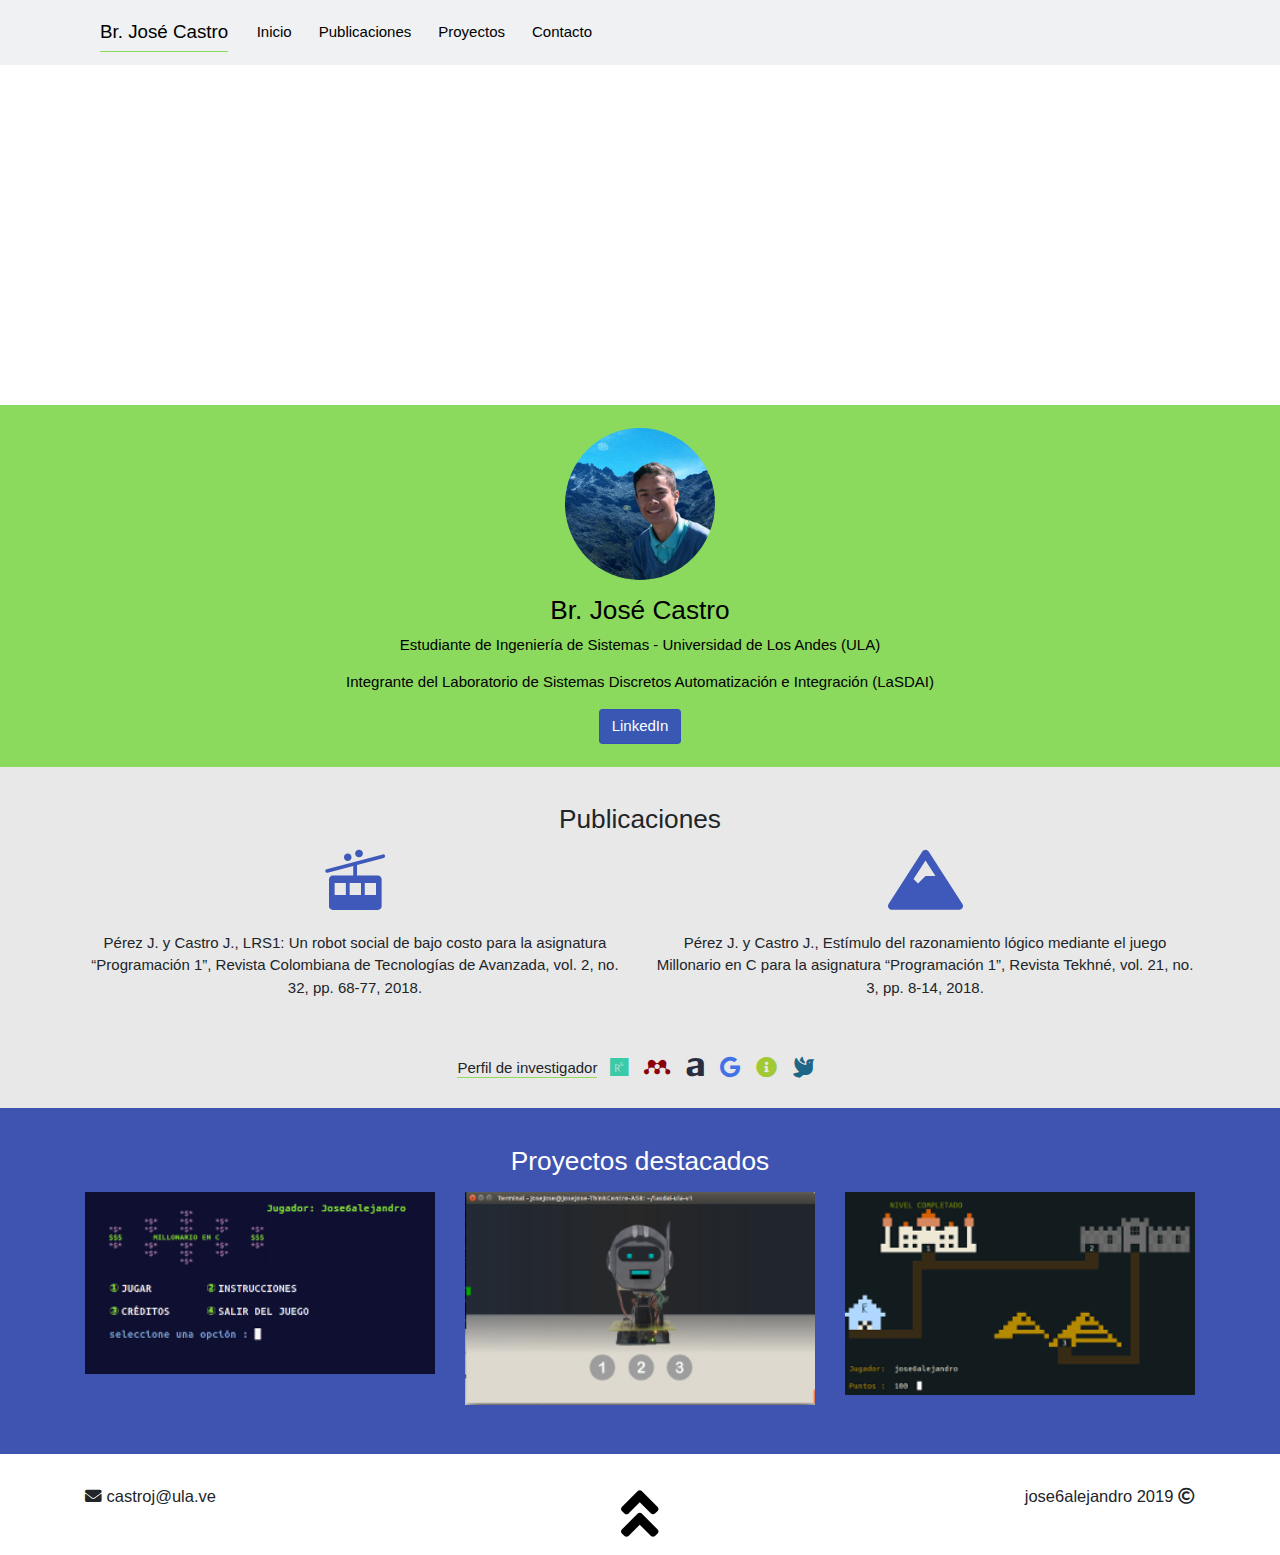
==== index.html @ b3894efd "..." ====
<!DOCTYPE html>
<html lang="es">
  <head>
    <!-- Required meta tags -->
    <meta charset="utf-8">
    <meta name="viewport" content="width=device-width, initial-scale=1, shrink-to-fit=no">
   
    <!-- Bootstrap CSS -->
    <link rel="stylesheet" href="css/bootstrap.css">
    <!-- Cargar fonts-->
    <link rel="stylesheet" href="css/all.css">
    <!-- Cargar CSS personalizados-->
    <link rel="stylesheet" href="css/styless.css"> 
    <title>Jose6alejandro</title>
  </head>

  <body>
   <section class="home">
           <header class="header-home">
              <div class="container">
                <nav class="navbar navbar-expand-lg navbar-light" >
        <button class="navbar-toggler navbar-toggler-right" type="button" data-toggle="collapse" data-target="#navbarTogglerDemo02">
          <span class="navbar-toggler-icon"></span>
        </button>
        <a class="navbar-brand float-right" id="name" href="https://www.instagram.com/jose6alejandro" target="_blank" >Br. José Castro</a>

        <div class="collapse navbar-collapse" id="navbarTogglerDemo02">
          <ul class="navbar-nav mr-auto mt-2 mt-md-0">
            <li class="nav-item">
              <a class="nav-link" href="#!">Inicio</a>
            </li>
            <li class="nav-item">
              <a class="nav-link" href="#publications">Publicaciones</a>
            </li>
            <li class="nav-item">
              <a class="nav-link" href="#projects">Proyectos</a>
            </li>            
            <li class="nav-item">
              <a class="nav-link" href="#mail">Contacto</a>
            </li>
          </ul>
        </div>
      </nav>
            </div>
           </header>
   </section>
  
    <section class="description py-4">
      <div class="container text-center">
        <img class="img-description" src="img/perfil.png" alt="José Castro">
        <h2 class="h3">Br. José Castro</h2>
        <p>Estudiante de Ingeniería de Sistemas - Universidad de Los Andes (ULA)</p>
        <p>Integrante del Laboratorio de Sistemas Discretos Automatización e Integración (LaSDAI)</p>
        
        <button type="button" class="btn btn-info"><a href="https://www.linkedin.com/in/jose6alejandro/" target="_blank">LinkedIn </a></button>
      </div>     
    </section>

    <section class="publications py-4 text-center" id="publications">
    
      <div class="container">
        <h3 class="h3">Publicaciones</h3>
        <div class="row">
          <div class="col-sm-6">
            <button type="button" class="btn btn-primary" data-toggle="modal" data-target="#LRS1">
              <i class="fas fa-tram"></i>
            </button>
            
            <p>
              Pérez J. y Castro J., LRS1: Un robot social de bajo costo para la asignatura “Programación 1”, Revista Colombiana de Tecnologías de Avanzada, vol. 2, no. 32, pp. 68-77, 2018.
            </p>
          </div>

          <div class="col-sm-6">
            <button type="button" class="btn btn-primary" data-toggle="modal" data-target="#MillonarioC">
              <i class="fas fa-mountain"></i>
            </button>
            <p>
              Pérez J. y Castro J., Estímulo del razonamiento lógico mediante el juego Millonario en C para la asignatura “Programación 1”, Revista Tekhné, vol. 21, no. 3, pp. 8-14, 2018.
            </p>
          </div>         
        </div>
        <h4 class="h6">Perfil de investigador</h4>
        <div class="btn-group btn-group-sm" role="group" aria-label="Basic example">
          <button type="button" class="btn btn-secondary"><a href="https://www.researchgate.net/profile/Jose_Alejandro_Castro" target="_blank" alt="Researchgate"><i class="fab fa-researchgate"></i></a></button>
          <button type="button" class="btn btn-secondary"><a href="https://www.mendeley.com/profiles/jos-alejandro-castro " target="_blank"><i class="fab fa-mendeley"></i></a></button>
          <button type="button" class="btn btn-secondary"><a href="https://ula.academia.edu/Jose6alejandro" target="_blank"><i class="fab fa-amilia"></i></a></button>
          <button type="button" class="btn btn-secondary"><a href="https://scholar.google.es/citations?user=yRylvU8AAAAJ&hl=es" target="_blank"><i class="fab fa-google"></i></a></button>
          <button type="button" class="btn btn-secondary"><a href="https://orcid.org/0000-0001-6353-9941" target="_blank"><i class="fas fa-info-circle"></i></a></button>
          <button type="button" class="btn btn-secondary"><a href="http://www.saber.ula.ve/discover?filtertype=author&filter_relational_operator=equals&filter=Castro,%20Jos%C3%A9" target="_blank"><i class="fas fa-dove"></i></a></button>
          
        </div>
 
      </div>

    </section>
    <section class="projects py-4 text-center" id="projects">
      <div class="container">
        <h3 class="h3"><p class="text-pro">Proyectos destacados</p></h3>
        <div class="row">

          <div class="col-sm-4">
              <a href="#">
                <img src="img/image2.png" alt="" width="290" class="img-fluid image mx-auto">
              </a>
          </div>

          <div class="col-sm-4">
            <a href="#">
              <img src="img/image.png" alt="" width="290" class="img-fluid image mx-auto">
            </a>
          </div>

          <div class="col-sm-4">
            <a href="#">
              <img src="img/image1.png" alt="" width="290" class="img-fluid image mx-auto">              
            </a>

          </div>
        </div>
      </div>  
    </section>

    <footer class="footer">
      <div class="container">
        <div class="row">
          <div class="col-sm-4 footer-mail" id="mail">
            <p><i class="fas fa-envelope"></i> castroj@ula.ve</p>
          </div>
          <div class="col-sm-4 footer-up text-center">
            <a href="#name"><i class="fas fa-angle-double-up"></i></a>
          </div>
          <div class="col-sm-4 footer-name">
            <p>jose6alejandro 2019 <i class="far fa-copyright"></i></p>
          </div>
        </div>
      </div>
    </footer>
    <!-- Modal LRS1 -->
    <div class="modal fade" id="LRS1" tabindex="-1" role="dialog" aria-labelledby="exampleModalLabel" aria-hidden="true">
      <div class="modal-dialog" role="document">
        <div class="modal-content">
          <div class="modal-header">
            <h5 class="modal-title" id="exampleModalLabel">LRS1: Un robot social de bajo costo para la asignatura “Programación 1</h5>
            <button type="button" class="close" data-dismiss="modal" aria-label="Close">
              <span aria-hidden="true">&times;</span>
            </button>
          </div>
          <div class="modal-body">
            Los robots sociales han generado efectos positivos en el contexto educativo a través de diferentes roles: tutor, compañero y aprendiz. Los estudiantes de la asignatura “Programación 1” se han mostrado desmotivados en los últimos semestres. En aras de motivar el aprendizaje de los estudiantes de “Programación 1” se propone la incorporación de un robot social dentro de la dinámica de las clases. La adquisición de robots sociales comerciales es muy costosa, por lo tanto, se construye un robot social minimalista con tres habilidades principales: hablar, cambiar la expresión facial (triste, normal y feliz) y mover el cuello (arriba, abajo, izquierda, derecha y centro). El robot social construido (denominado LRS1) fue incorporado como tutor en una actividad denominada “dictado” que pertenece al normal desarrollo de la asignatura, cuyos resultados obtenidos favorecen la incorporación de un robot social de bajo costo para motivar el aprendizaje en la asignatura.
          </div>
          <div class="modal-footer">
            <button type="button" class="btn btn-secondary button-close" data-dismiss="modal">Cerrar</button>
            <button type="button" class="btn btn-primary button-download"><a href="http://ojs.unipamplona.edu.co/ojs_viceinves/index.php/RCTA/article/download/3028/1653">Descargar</a></button>
          </div>
        </div>
      </div>
    </div>

        <!-- Modal Millonario en C -->
    <div class="modal fade" id="MillonarioC" tabindex="-1" role="dialog" aria-labelledby="exampleModalLabel" aria-hidden="true">
      <div class="modal-dialog" role="document">
        <div class="modal-content">
          <div class="modal-header">
            <h5 class="modal-title" id="exampleModalLabel">Estímulo del razonamiento lógico mediante el juego Millonario en C para la asignatura “Programación 1”</h5>
            <button type="button" class="close" data-dismiss="modal" aria-label="Close">
              <span aria-hidden="true">&times;</span>
            </button>
          </div>
          <div class="modal-body">
            La asignatura “Programación 1” tiene como objetivo principal que los estudiantes desarrollen habilidades en el análisis, diseño y construcción de programas codificados en un lenguaje de programación de alto nivel, para resolver problemas. En ese sentido, es necesario que los estudiantes desarrollen el razonamiento lógico, el cual ha sido detectado como una debilidad de la mayoría de los estudiantes en los últimos semestres, por lo tanto, se propone el juego Millonario en C como un medio para estimular el razonamiento lógico desde el comienzo de la asignatura. En esta investigación, se presentan los resultados del experimento realizado para determinar la efectividad de la propuesta, el cual fue aplicado a los estudiantes del semestre A-2018. Los resultados obtenidos permiten evidenciar que el juego Millonario en C tiene incidencia positiva en el razonamiento lógico de los estudiantes.
          </div>
          <div class="modal-footer">
            <button type="button" class="btn btn-secondary button-close" data-dismiss="modal">Cerrar</button>
            <button type="button" class="btn btn-primary button-download"><a href="http://revistasenlinea.saber.ucab.edu.ve/temas/index.php/tekhne/article/download/3804/3272">Descargar</a></button>
          </div>
        </div>
      </div>
    </div>

    <script src="js/jquery.min.js"></script>
    <script src="js/bootstrap.min.js"></script>
  </body>
</html>
---- css/styless.css ----
html {
  font-size: 15px; }

/*Home and nav-bar*/
.home {
  background: url("../img/fondo.JPG");
  background-size: cover;
  height: 45vh;
  overflow: hidden;
  background-position: center; }

.header-home {
  background: #e9ecefb8; }

.navbar-light .navbar-brand {
  color: #000;
  border-bottom: 1px solid #71d23ad1; }

.navbar-toggler {
  padding: 0.25rem 0.75rem;
  font-size: 1.5rem;
  line-height: 1;
  background-color: transparent;
  border: rgba(0, 0, 0, 0);
  border-radius: 0.25rem;
  color: #fff !important; }

.navbar-light .navbar-nav .nav-link {
  color: #000;
  text-align: center;
  padding: .4rem;
  margin: .5rem .5rem; }

.navbar-light .navbar-nav .nav-link:hover {
  background: #71C143;
  color: #000; }

#navbarTogglerDemo02 {
  clear: both; }

/*Description*/
.description {
  background: #71d23ad1;
  color: #000; }

.img-description {
  border-radius: 50%;
  width: 150px;
  display: block;
  margin-left: auto;
  margin-right: auto; }

.btn-info {
  color: #fff;
  background-color: #3551b7f2;
  border-color: #3551b7f2; }

.btn-info:hover {
  color: #fff;
  background-color: #3551b7ad;
  border-color: #383d41; }

.h3 {
  margin-top: 1rem; }

a {
  text-decoration: none;
  color: #fff; }

a:hover {
  text-decoration: none;
  color: #fff; }

/*Publications*/
.publications {
  background: #e8e8e8; }

.publications .fa-mountain, .fa-tram {
  color: #3551b7f2;
  font-size: 4rem;
  margin-bottom: 1rem; }

.fa-researchgate, .fa-mendeley, .fa-amilia,
.fa-google, .fa-info-circle, .fa-dove {
  font-size: 1.4rem; }

/**/
.h6 {
  border-bottom: .1rem solid #91DB59;
  display: inline-block;
  margin-top: 3rem; }

.fa-researchgate {
  color: #39CAA8; }

.fa-mendeley {
  color: #8C0008; }

.fa-amilia {
  color: #292D40; }

.fa-google {
  color: #4272E7; }

.fa-info-circle {
  color: #A1C933; }

.fa-dove {
  color: #1E6687; }

.fa-tram:hover, .fa-mountain:hover {
  color: #71d23ad1; }

.btn-secondary {
  color: #fff;
  background-color: #685b5a00;
  border-color: #62545a00; }

.btn-secondary:hover {
  background-color: #6c757d54; }

/*Proyectos*/
.projects {
  background: #3F53B1; }

.text-pro {
  color: #fff; }

.projects a {
  display: block;
  overflow: hidden;
  margin-bottom: 1.8rem; }

.image {
  -webkit-transition: all .5s ease;
  transition: all .5s ease;
  min-width: 100%; }

.projects a:hover img {
  -webkit-transform: scale(1.5);
          transform: scale(1.5); }

.footer {
  margin: .7rem;
  margin-top: 2rem;
  font-size: 1.1rem; }

.footer-mail {
  text-align: left; }

.footer-name {
  text-align: right; }

a .fa-angle-double-up {
  font-size: 4rem;
  color: #000; }

a .fa-angle-double-up:hover {
  color: #91DB59; }

.btn-primary {
  color: #fff;
  background-color: #007bff00;
  border-color: #007bff00; }

.btn-primary:hover {
  color: #fff;
  background-color: #007bff00;
  border-color: #007bff00; }

.button-download {
  color: #fff;
  background-color: #3F53B1;
  border-color: #3F53B1; }

.button-download:hover {
  color: #fff;
  background-color: #3551b7ad;
  border-color: #383d41; }

.button-close {
  color: #fff;
  background-color: #757a90;
  border-color: #757a90; }

.button-close:hover {
  color: #fff;
  background-color: #a9a9a9;
  border-color: #757a90; }

.modal-body {
  text-align: justify; }

/*# sourceMappingURL=styless.css.map */
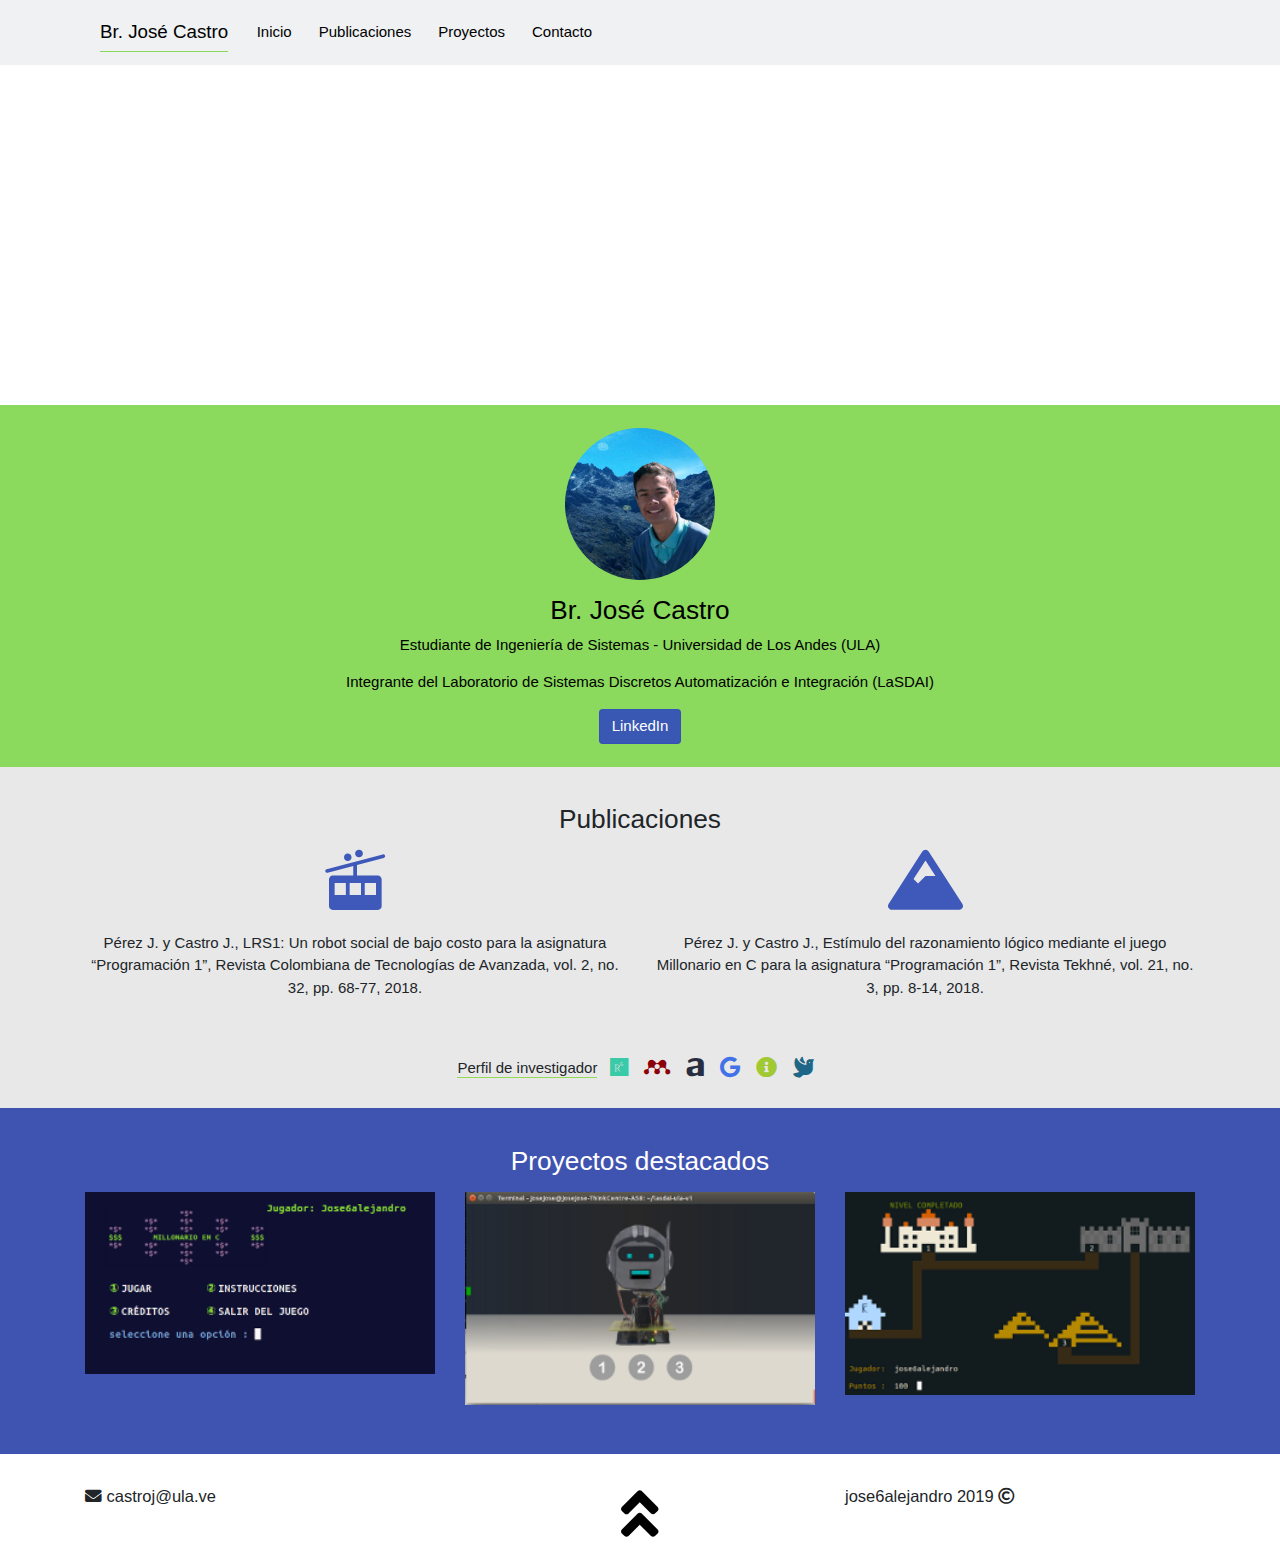
==== commit 694fed81: "commit index" ====
--- a/index.html
+++ b/index.html
@@ -3,7 +3,7 @@
   <head>
     <!-- Required meta tags -->
     <meta charset="utf-8">
-    <meta name="viewport" content="width=device-width, initial-scale=1, shrink-to-fit=no">
+    <meta home="viewport" content="width=device-width, initial-scale=1, shrink-to-fit=no">
    
     <!-- Bootstrap CSS -->
     <link rel="stylesheet" href="css/bootstrap.css">
@@ -22,7 +22,7 @@
         <button class="navbar-toggler navbar-toggler-right" type="button" data-toggle="collapse" data-target="#navbarTogglerDemo02">
           <span class="navbar-toggler-icon"></span>
         </button>
-        <a class="navbar-brand float-right" id="name" href="https://www.instagram.com/jose6alejandro" target="_blank" >Br. José Castro</a>
+        <a class="navbar-brand float-right" id="home" href="https://www.instagram.com/jose6alejandro" target="_blank" >Br. José Castro</a>
 
         <div class="collapse navbar-collapse" id="navbarTogglerDemo02">
           <ul class="navbar-nav mr-auto mt-2 mt-md-0">
@@ -128,9 +128,9 @@
             <p><i class="fas fa-envelope"></i> castroj@ula.ve</p>
           </div>
           <div class="col-sm-4 footer-up text-center">
-            <a href="#name"><i class="fas fa-angle-double-up"></i></a>
+            <a href="#home"><i class="fas fa-angle-double-up"></i></a>
           </div>
-          <div class="col-sm-4 footer-name">
+          <div class="col-sm-4 footer-home">
             <p>jose6alejandro 2019 <i class="far fa-copyright"></i></p>
           </div>
         </div>
@@ -162,10 +162,12 @@
       <div class="modal-dialog" role="document">
         <div class="modal-content">
           <div class="modal-header">
+
             <h5 class="modal-title" id="exampleModalLabel">Estímulo del razonamiento lógico mediante el juego Millonario en C para la asignatura “Programación 1”</h5>
             <button type="button" class="close" data-dismiss="modal" aria-label="Close">
               <span aria-hidden="true">&times;</span>
             </button>
+
           </div>
           <div class="modal-body">
             La asignatura “Programación 1” tiene como objetivo principal que los estudiantes desarrollen habilidades en el análisis, diseño y construcción de programas codificados en un lenguaje de programación de alto nivel, para resolver problemas. En ese sentido, es necesario que los estudiantes desarrollen el razonamiento lógico, el cual ha sido detectado como una debilidad de la mayoría de los estudiantes en los últimos semestres, por lo tanto, se propone el juego Millonario en C como un medio para estimular el razonamiento lógico desde el comienzo de la asignatura. En esta investigación, se presentan los resultados del experimento realizado para determinar la efectividad de la propuesta, el cual fue aplicado a los estudiantes del semestre A-2018. Los resultados obtenidos permiten evidenciar que el juego Millonario en C tiene incidencia positiva en el razonamiento lógico de los estudiantes.
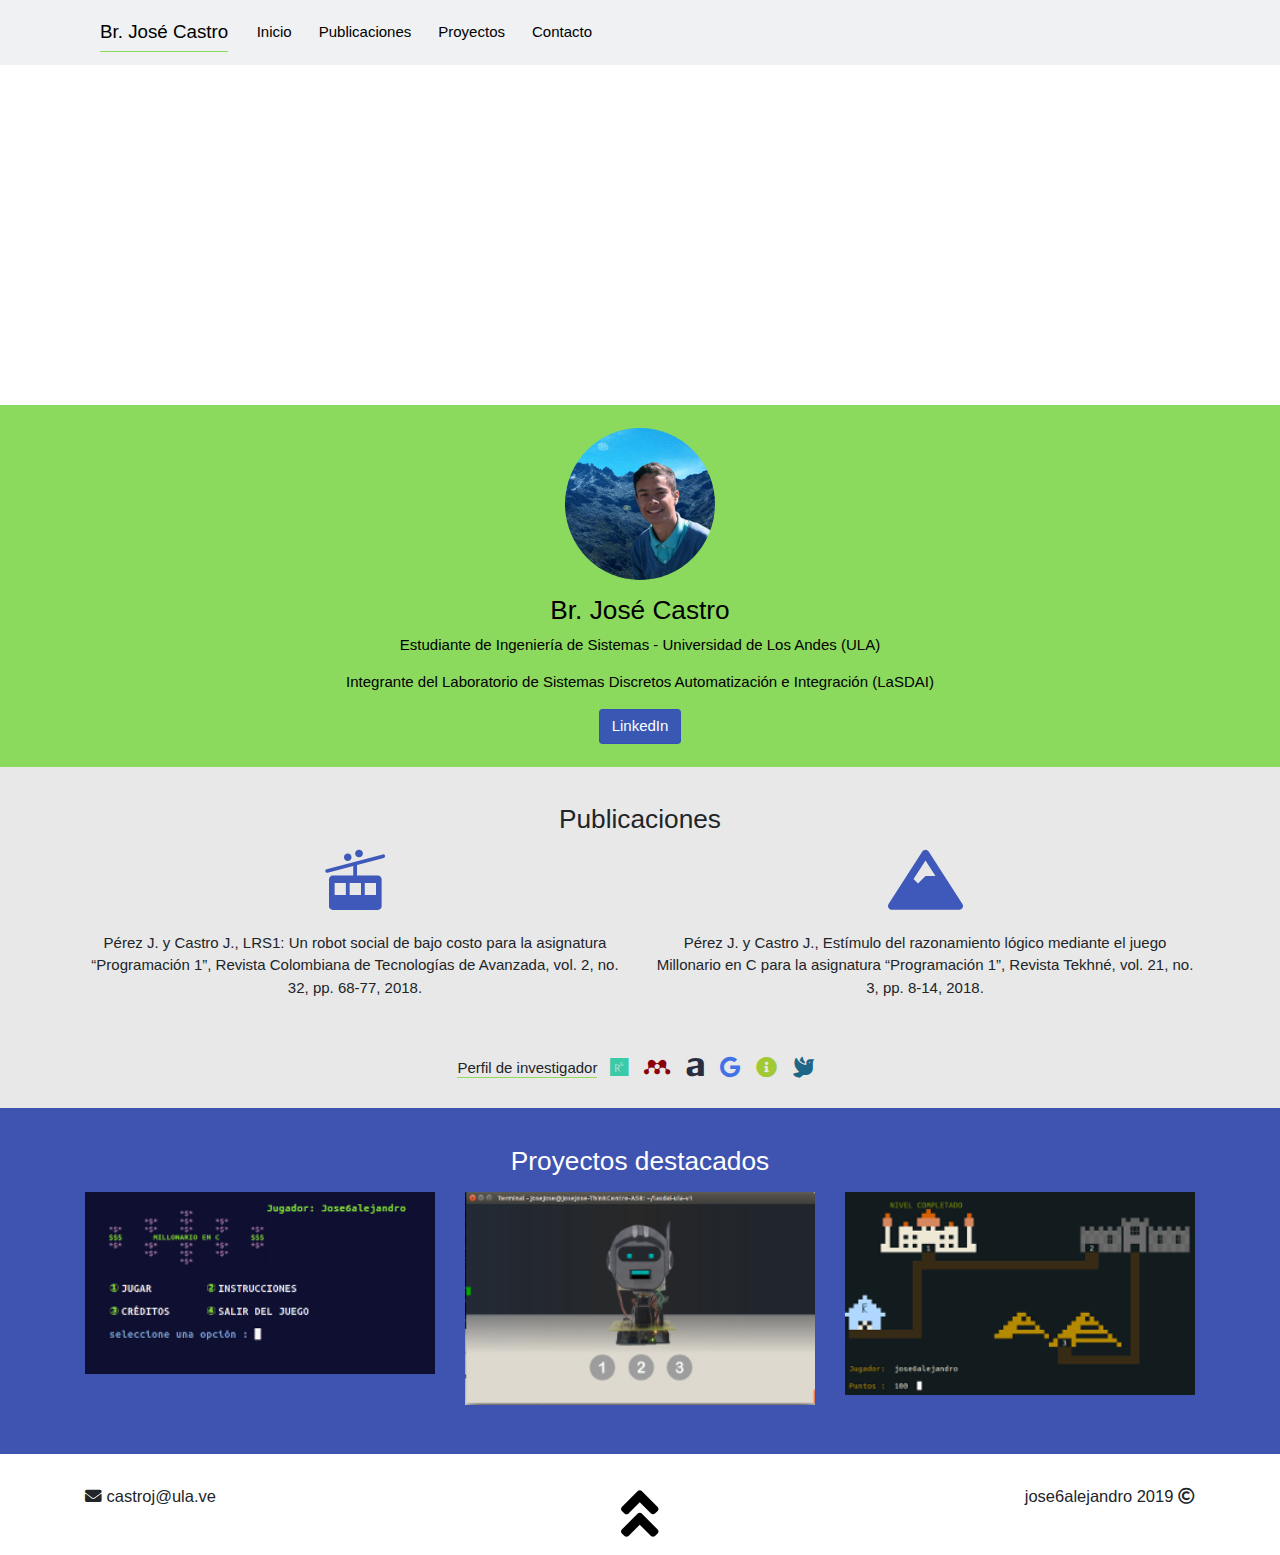
==== commit cf600396: "btn" ====
--- a/index.html
+++ b/index.html
@@ -36,7 +36,8 @@
               <a class="nav-link" href="#projects">Proyectos</a>
             </li>            
             <li class="nav-item">
-              <a class="nav-link" href="#mail">Contacto</a>
+              <a class="nav-link nav-contact" data-toggle="modal" data-target="#contact" >Contacto</a>
+            
             </li>
           </ul>
         </div>
@@ -136,6 +137,26 @@
         </div>
       </div>
     </footer>
+    <!-- Modal Contacto -->
+        <div class="modal fade" id="contact" tabindex="-1" role="dialog" aria-labelledby="exampleModalLabel" aria-hidden="true">
+          <div class="modal-dialog" role="document">
+            <div class="modal-content">
+              <div class="modal-header">
+                <h5 class="modal-title modal-title-contact" id="exampleModalLabel"><i class="fas fa-envelope"  style="color: #3551b7f2;;"> </i> Email</h5>
+                <button type="button" class="close" data-dismiss="modal" aria-label="Close">
+                  <span aria-hidden="true">&times;</span>
+                </button>
+              </div>
+              <div class="modal-body modal-contact">
+                castroj@ula.ve
+              </div>
+              <div class="modal-footer">
+                <button type="button" class="btn btn-primary button-contact" data-dismiss="modal">Cerrar</button>
+              </div>
+            </div>
+          </div>
+        </div>
+
     <!-- Modal LRS1 -->
     <div class="modal fade" id="LRS1" tabindex="-1" role="dialog" aria-labelledby="exampleModalLabel" aria-hidden="true">
       <div class="modal-dialog" role="document">
@@ -147,7 +168,7 @@
             </button>
           </div>
           <div class="modal-body">
-            Los robots sociales han generado efectos positivos en el contexto educativo a través de diferentes roles: tutor, compañero y aprendiz. Los estudiantes de la asignatura “Programación 1” se han mostrado desmotivados en los últimos semestres. En aras de motivar el aprendizaje de los estudiantes de “Programación 1” se propone la incorporación de un robot social dentro de la dinámica de las clases. La adquisición de robots sociales comerciales es muy costosa, por lo tanto, se construye un robot social minimalista con tres habilidades principales: hablar, cambiar la expresión facial (triste, normal y feliz) y mover el cuello (arriba, abajo, izquierda, derecha y centro). El robot social construido (denominado LRS1) fue incorporado como tutor en una actividad denominada “dictado” que pertenece al normal desarrollo de la asignatura, cuyos resultados obtenidos favorecen la incorporación de un robot social de bajo costo para motivar el aprendizaje en la asignatura.
+            Resumen: Los robots sociales han generado efectos positivos en el contexto educativo a través de diferentes roles: tutor, compañero y aprendiz. Los estudiantes de la asignatura “Programación 1” se han mostrado desmotivados en los últimos semestres. En aras de motivar el aprendizaje de los estudiantes de “Programación 1” se propone la incorporación de un robot social dentro de la dinámica de las clases. La adquisición de robots sociales comerciales es muy costosa, por lo tanto, se construye un robot social minimalista con tres habilidades principales: hablar, cambiar la expresión facial (triste, normal y feliz) y mover el cuello (arriba, abajo, izquierda, derecha y centro). El robot social construido (denominado LRS1) fue incorporado como tutor en una actividad denominada “dictado” que pertenece al normal desarrollo de la asignatura, cuyos resultados obtenidos favorecen la incorporación de un robot social de bajo costo para motivar el aprendizaje en la asignatura.
           </div>
           <div class="modal-footer">
             <button type="button" class="btn btn-secondary button-close" data-dismiss="modal">Cerrar</button>
@@ -170,7 +191,7 @@
 
           </div>
           <div class="modal-body">
-            La asignatura “Programación 1” tiene como objetivo principal que los estudiantes desarrollen habilidades en el análisis, diseño y construcción de programas codificados en un lenguaje de programación de alto nivel, para resolver problemas. En ese sentido, es necesario que los estudiantes desarrollen el razonamiento lógico, el cual ha sido detectado como una debilidad de la mayoría de los estudiantes en los últimos semestres, por lo tanto, se propone el juego Millonario en C como un medio para estimular el razonamiento lógico desde el comienzo de la asignatura. En esta investigación, se presentan los resultados del experimento realizado para determinar la efectividad de la propuesta, el cual fue aplicado a los estudiantes del semestre A-2018. Los resultados obtenidos permiten evidenciar que el juego Millonario en C tiene incidencia positiva en el razonamiento lógico de los estudiantes.
+            Resumen: La asignatura “Programación 1” tiene como objetivo principal que los estudiantes desarrollen habilidades en el análisis, diseño y construcción de programas codificados en un lenguaje de programación de alto nivel, para resolver problemas. En ese sentido, es necesario que los estudiantes desarrollen el razonamiento lógico, el cual ha sido detectado como una debilidad de la mayoría de los estudiantes en los últimos semestres, por lo tanto, se propone el juego Millonario en C como un medio para estimular el razonamiento lógico desde el comienzo de la asignatura. En esta investigación, se presentan los resultados del experimento realizado para determinar la efectividad de la propuesta, el cual fue aplicado a los estudiantes del semestre A-2018. Los resultados obtenidos permiten evidenciar que el juego Millonario en C tiene incidencia positiva en el razonamiento lógico de los estudiantes.
           </div>
           <div class="modal-footer">
             <button type="button" class="btn btn-secondary button-close" data-dismiss="modal">Cerrar</button>
--- a/css/styless.css
+++ b/css/styless.css
@@ -35,6 +35,9 @@
   background: #71C143;
   color: #000; }
 
+.nav-contact {
+  cursor: pointer; }
+
 #navbarTogglerDemo02 {
   clear: both; }
 
@@ -148,7 +151,7 @@
 .footer-mail {
   text-align: left; }
 
-.footer-name {
+.footer-home {
   text-align: right; }
 
 a .fa-angle-double-up {
@@ -168,12 +171,12 @@
   background-color: #007bff00;
   border-color: #007bff00; }
 
-.button-download {
+.button-download, .button-contact {
   color: #fff;
   background-color: #3F53B1;
   border-color: #3F53B1; }
 
-.button-download:hover {
+.button-download:hover, .button-contact:hover {
   color: #fff;
   background-color: #3551b7ad;
   border-color: #383d41; }
@@ -191,4 +194,13 @@
 .modal-body {
   text-align: justify; }
 
+.modal-title-contact {
+  text-align: center;
+  font-size: 1.5rem; }
+
+.modal-contact {
+  text-align: center;
+  font-size: 1.5rem;
+  background: #71d23ad1; }
+
 /*# sourceMappingURL=styless.css.map */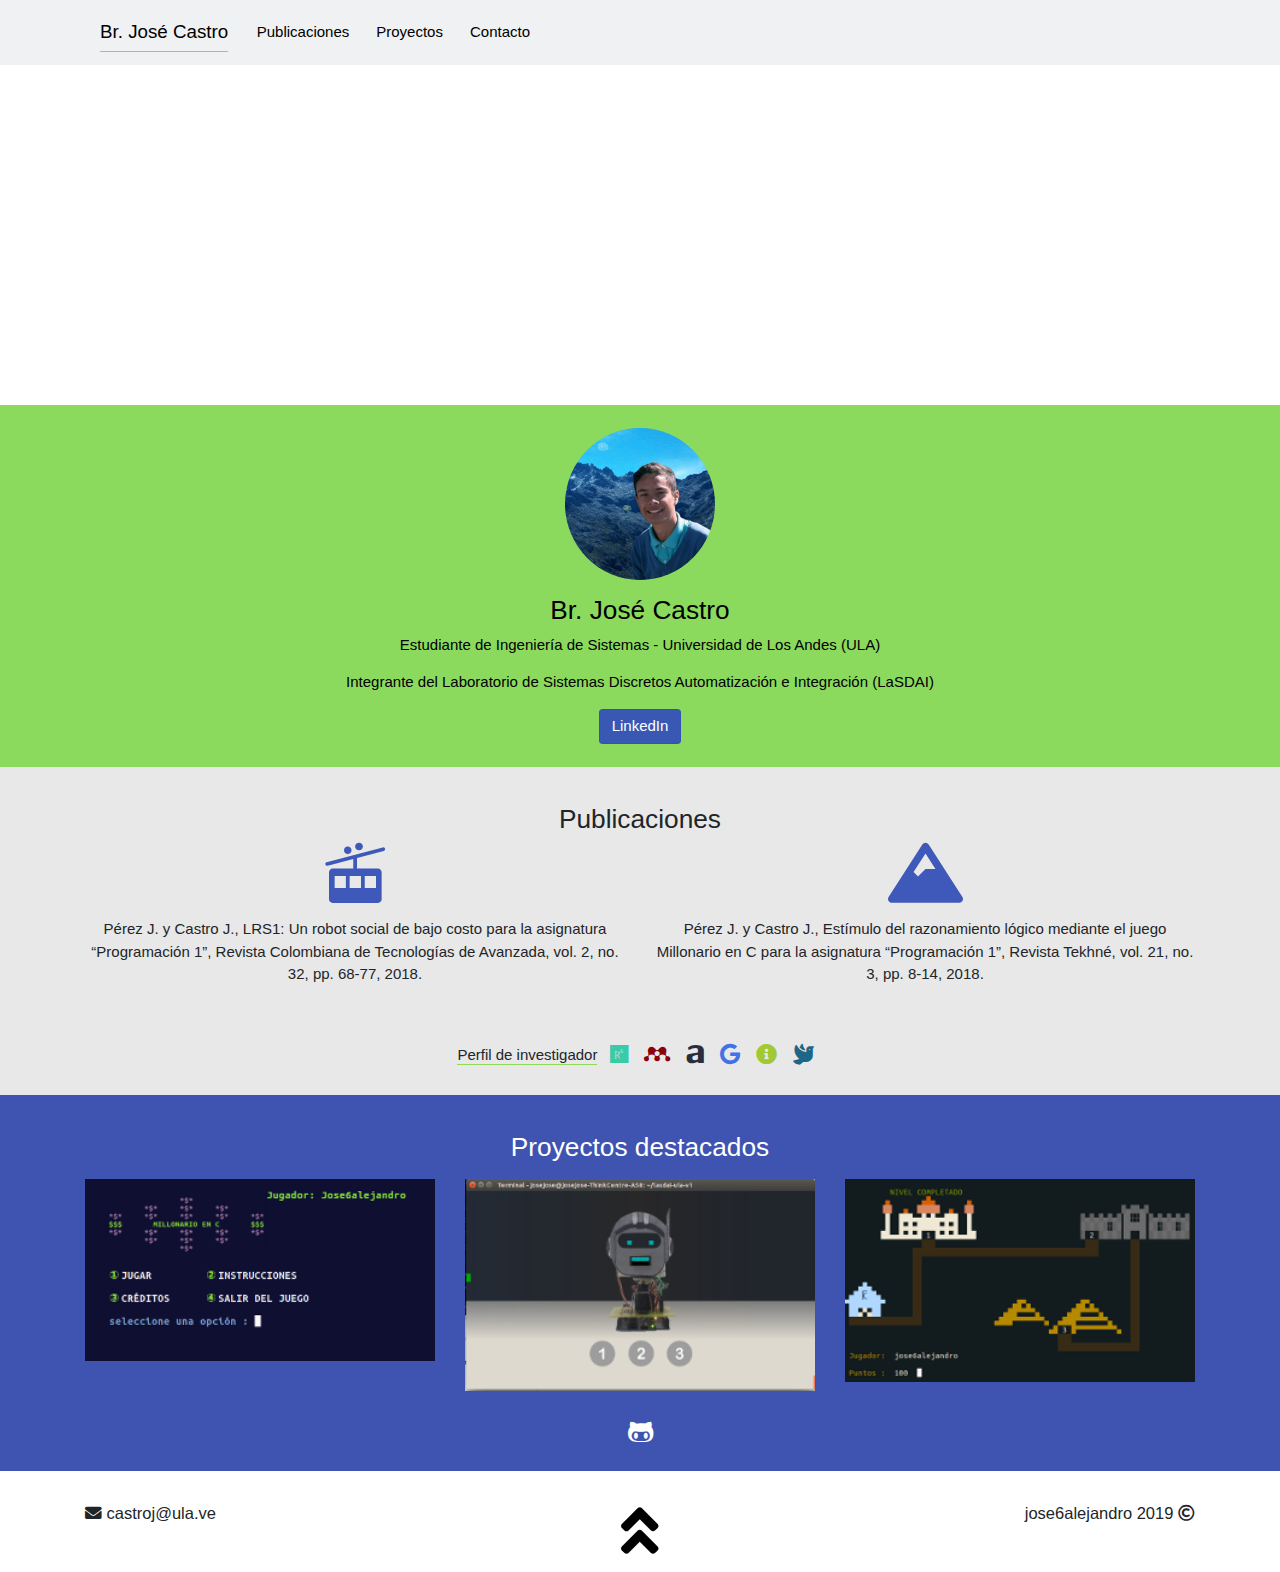
==== commit e8774a99: "add url" ====
--- a/index.html
+++ b/index.html
@@ -3,14 +3,14 @@
   <head>
     <!-- Required meta tags -->
     <meta charset="utf-8">
-    <meta home="viewport" content="width=device-width, initial-scale=1, shrink-to-fit=no">
-   
+    <meta name="viewport" content="width=device-width, user-scalable=no">
     <!-- Bootstrap CSS -->
     <link rel="stylesheet" href="css/bootstrap.css">
     <!-- Cargar fonts-->
     <link rel="stylesheet" href="css/all.css">
     <!-- Cargar CSS personalizados-->
     <link rel="stylesheet" href="css/styless.css"> 
+    <link rel="shortcut icon" type="image/x-icon" href="img/jose6alejandro.png">
     <title>Jose6alejandro</title>
   </head>
 
@@ -22,13 +22,9 @@
         <button class="navbar-toggler navbar-toggler-right" type="button" data-toggle="collapse" data-target="#navbarTogglerDemo02">
           <span class="navbar-toggler-icon"></span>
         </button>
-        <a class="navbar-brand float-right" id="home" href="https://www.instagram.com/jose6alejandro" target="_blank" >Br. José Castro</a>
-
+          <a class="navbar-brand float-right" id="home" href="#" >  Br. José Castro</a>    
         <div class="collapse navbar-collapse" id="navbarTogglerDemo02">
           <ul class="navbar-nav mr-auto mt-2 mt-md-0">
-            <li class="nav-item">
-              <a class="nav-link" href="#!">Inicio</a>
-            </li>
             <li class="nav-item">
               <a class="nav-link" href="#publications">Publicaciones</a>
             </li>
@@ -63,9 +59,9 @@
         <h3 class="h3">Publicaciones</h3>
         <div class="row">
           <div class="col-sm-6">
-            <button type="button" class="btn btn-primary" data-toggle="modal" data-target="#LRS1">
+            <a href="#LRS1" data-toggle="modal" data-target="#LRS1">
               <i class="fas fa-tram"></i>
-            </button>
+            </a>
             
             <p>
               Pérez J. y Castro J., LRS1: Un robot social de bajo costo para la asignatura “Programación 1”, Revista Colombiana de Tecnologías de Avanzada, vol. 2, no. 32, pp. 68-77, 2018.
@@ -73,9 +69,9 @@
           </div>
 
           <div class="col-sm-6">
-            <button type="button" class="btn btn-primary" data-toggle="modal" data-target="#MillonarioC">
+            <a href="#MillonarioC" data-toggle="modal" data-target="#MillonarioC">
               <i class="fas fa-mountain"></i>
-            </button>
+            </a>
             <p>
               Pérez J. y Castro J., Estímulo del razonamiento lógico mediante el juego Millonario en C para la asignatura “Programación 1”, Revista Tekhné, vol. 21, no. 3, pp. 8-14, 2018.
             </p>
@@ -91,8 +87,7 @@
           <button type="button" class="btn btn-secondary"><a href="http://www.saber.ula.ve/discover?filtertype=author&filter_relational_operator=equals&filter=Castro,%20Jos%C3%A9" target="_blank"><i class="fas fa-dove"></i></a></button>
           
         </div>
- 
-      </div>
+       </div>
 
     </section>
     <section class="projects py-4 text-center" id="projects">
@@ -101,25 +96,27 @@
         <div class="row">
 
           <div class="col-sm-4">
-              <a href="#">
+              <a href="pro1" data-toggle="modal" data-target="#pro1">
                 <img src="img/image2.png" alt="" width="290" class="img-fluid image mx-auto">
               </a>
           </div>
 
           <div class="col-sm-4">
-            <a href="#">
+            <a href="pro2" data-toggle="modal" data-target="#pro2">
               <img src="img/image.png" alt="" width="290" class="img-fluid image mx-auto">
             </a>
           </div>
 
           <div class="col-sm-4">
-            <a href="#">
+            <a href="pro3" data-toggle="modal" data-target="#pro3">
               <img src="img/image1.png" alt="" width="290" class="img-fluid image mx-auto">              
             </a>
 
           </div>
         </div>
-      </div>  
+        <a class=" my-0" alt="GitHub" href="https://github.com/jose6alejandro" target="_blank"><i class="fab fa-github-alt my-0"></i></a>  
+      </div>
+
     </section>
 
     <footer class="footer">
@@ -201,6 +198,76 @@
       </div>
     </div>
 
+    <!-- Modal Proyecto1 -->
+    <div class="modal fade" id="pro1" tabindex="-1" role="dialog" aria-labelledby="exampleModalLabel" aria-hidden="true">
+      <div class="modal-dialog" role="document">
+        <div class="modal-content">
+          <div class="modal-header">
+
+            <h5 class="modal-title" id="exampleModalLabel">Millonario en C</h5>
+            <button type="button" class="close" data-dismiss="modal" aria-label="Close">
+              <span aria-hidden="true">&times;</span>
+            </button>
+
+          </div>
+          <div class="modal-body">
+            <p class="text-center">Primer proyecto de programación posteriormente adaptado con preguntas de razonamiento lógico</p>
+            <center><iframe width="auto" height="auto" src="https://www.youtube-nocookie.com/embed/Q5bu0GuN4VA" frameborder="0" allow="accelerometer; autoplay; encrypted-media; gyroscope; picture-in-picture" allowfullscreen></iframe></center>
+          </div>
+          <div class="modal-footer">
+                <button type="button" class="btn btn-primary button-contact" data-dismiss="modal">Cerrar</button>
+          </div>
+        </div>
+      </div>
+    </div>
+
+<!-- Modal Proyecto2 -->
+    <div class="modal fade" id="pro2" tabindex="-1" role="dialog" aria-labelledby="exampleModalLabel" aria-hidden="true">
+      <div class="modal-dialog" role="document">
+        <div class="modal-content">
+          <div class="modal-header">
+
+            <h5 class="modal-title" id="exampleModalLabel">Simulador LRS1</h5>
+            <button type="button" class="close" data-dismiss="modal" aria-label="Close">
+              <span aria-hidden="true">&times;</span>
+            </button>
+
+          </div>
+          <div class="modal-body">
+            <p class="text-center">Simulador como alternativa para aprender a programar</p>
+            <center><iframe width="auto" height="auto" src="https://www.youtube-nocookie.com/embed/GA42PbvoQ88" frameborder="0" allow="accelerometer; autoplay; encrypted-media; gyroscope; picture-in-picture" allowfullscreen></iframe></center>
+          </div>
+          <div class="modal-footer">
+                <button type="button" class="btn btn-primary button-contact" data-dismiss="modal">Cerrar</button>
+          </div>
+        </div>
+      </div>
+    </div>
+
+<!-- Modal Proyecto3 -->
+    <div class="modal fade" id="pro3" tabindex="-1" role="dialog" aria-labelledby="exampleModalLabel" aria-hidden="true">
+      <div class="modal-dialog" role="document">
+        <div class="modal-content">
+          <div class="modal-header">
+
+            <h5 class="modal-title" id="exampleModalLabel">Juego serio JUSECA</h5>
+            <button type="button" class="close" data-dismiss="modal" aria-label="Close">
+              <span aria-hidden="true">&times;</span>
+            </button>
+
+          </div>
+          <div class="modal-body">
+            <p class="text-center">Juego serio para reforzar la compresión de algoritmos</p>
+            <center><iframe width="auto" height="auto" src="https://www.youtube-nocookie.com/embed/hm5CWCPVrRc" frameborder="0" allow="accelerometer; autoplay; encrypted-media; gyroscope; picture-in-picture" allowfullscreen></iframe></center>
+          </div>
+          <div class="modal-footer">
+                <button type="button" class="btn btn-primary button-contact" data-dismiss="modal">Cerrar</button>
+          </div>
+        </div>
+      </div>
+    </div>
+
+
     <script src="js/jquery.min.js"></script>
     <script src="js/bootstrap.min.js"></script>
   </body>
--- a/css/styless.css
+++ b/css/styless.css
@@ -114,6 +114,13 @@
 .fa-tram:hover, .fa-mountain:hover {
   color: #71d23ad1; }
 
+.fa-github-alt {
+  font-size: 1.8rem;
+  color: #fff; }
+
+.fa-github-alt:hover {
+  color: #71d23ad1; }
+
 .btn-secondary {
   color: #fff;
   background-color: #685b5a00;
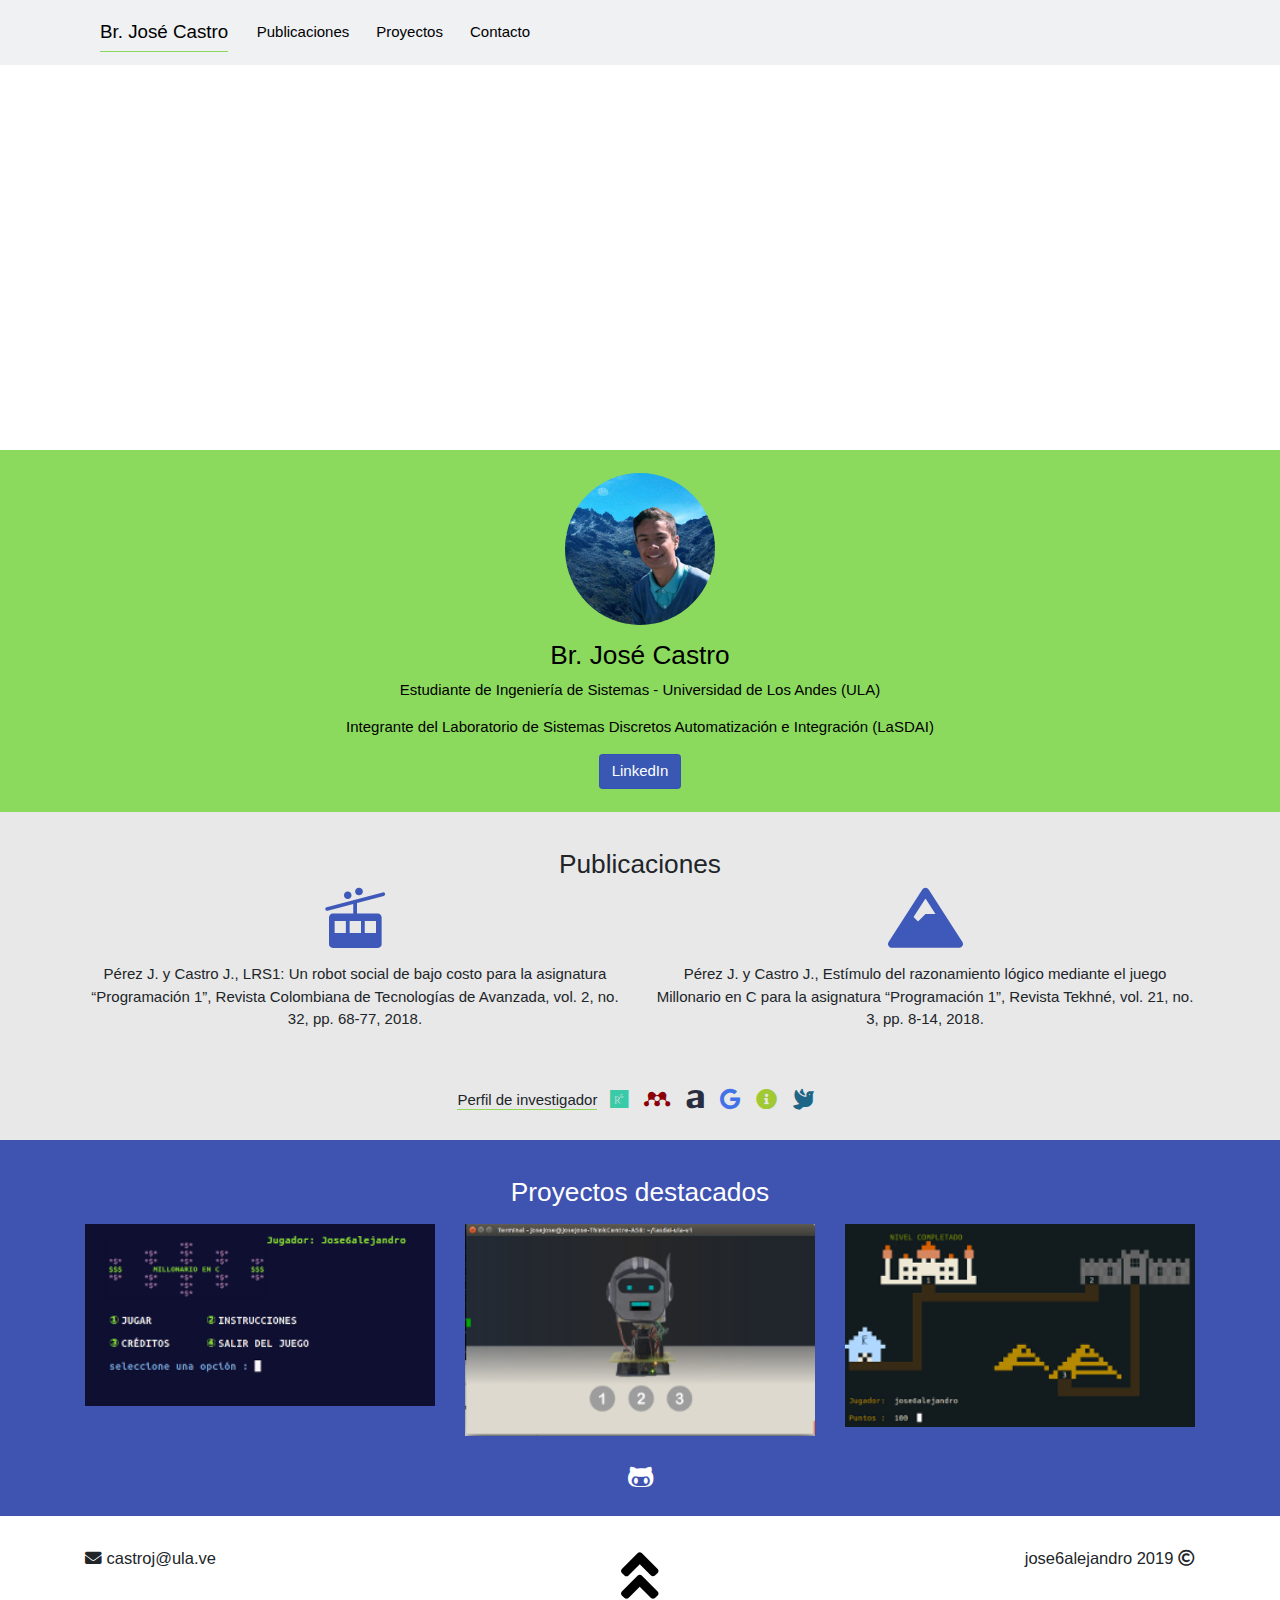
==== commit 0938ff82: ":)" ====
--- a/index.html
+++ b/index.html
@@ -2,6 +2,7 @@
 <html lang="es">
   <head>
     <!-- Required meta tags -->
+    <meta name="keywords" content="jose6alejandro,ULA,LaSDAI"/>
     <meta charset="utf-8">
     <meta name="viewport" content="width=device-width, user-scalable=no">
     <!-- Bootstrap CSS -->
@@ -26,10 +27,10 @@
         <div class="collapse navbar-collapse" id="navbarTogglerDemo02">
           <ul class="navbar-nav mr-auto mt-2 mt-md-0">
             <li class="nav-item">
-              <a class="nav-link" href="#publications">Publicaciones</a>
+              <a class="nav-link" href="#publications" id="publication">Publicaciones</a>
             </li>
             <li class="nav-item">
-              <a class="nav-link" href="#projects">Proyectos</a>
+              <a class="nav-link" href="#projects" id="project">Proyectos</a>
             </li>            
             <li class="nav-item">
               <a class="nav-link nav-contact" data-toggle="modal" data-target="#contact" >Contacto</a>
@@ -56,7 +57,7 @@
     <section class="publications py-4 text-center" id="publications">
     
       <div class="container">
-        <h3 class="h3">Publicaciones</h3>
+        <h3 class="h3" id="change">Publicaciones</h3>
         <div class="row">
           <div class="col-sm-6">
             <a href="#LRS1" data-toggle="modal" data-target="#LRS1">
@@ -92,7 +93,7 @@
     </section>
     <section class="projects py-4 text-center" id="projects">
       <div class="container">
-        <h3 class="h3"><p class="text-pro">Proyectos destacados</p></h3>
+        <h3 class="h3"><p class="text-pro" id="change2">Proyectos destacados</p></h3>
         <div class="row">
 
           <div class="col-sm-4">
@@ -267,8 +268,9 @@
       </div>
     </div>
 
-
+    
     <script src="js/jquery.min.js"></script>
     <script src="js/bootstrap.min.js"></script>
+    <script src="js/main.js"></script>
   </body>
 </html>--- a/css/styless.css
+++ b/css/styless.css
@@ -5,7 +5,7 @@
 .home {
   background: url("../img/fondo.JPG");
   background-size: cover;
-  height: 45vh;
+  height: 50vh;
   overflow: hidden;
   background-position: center; }
 
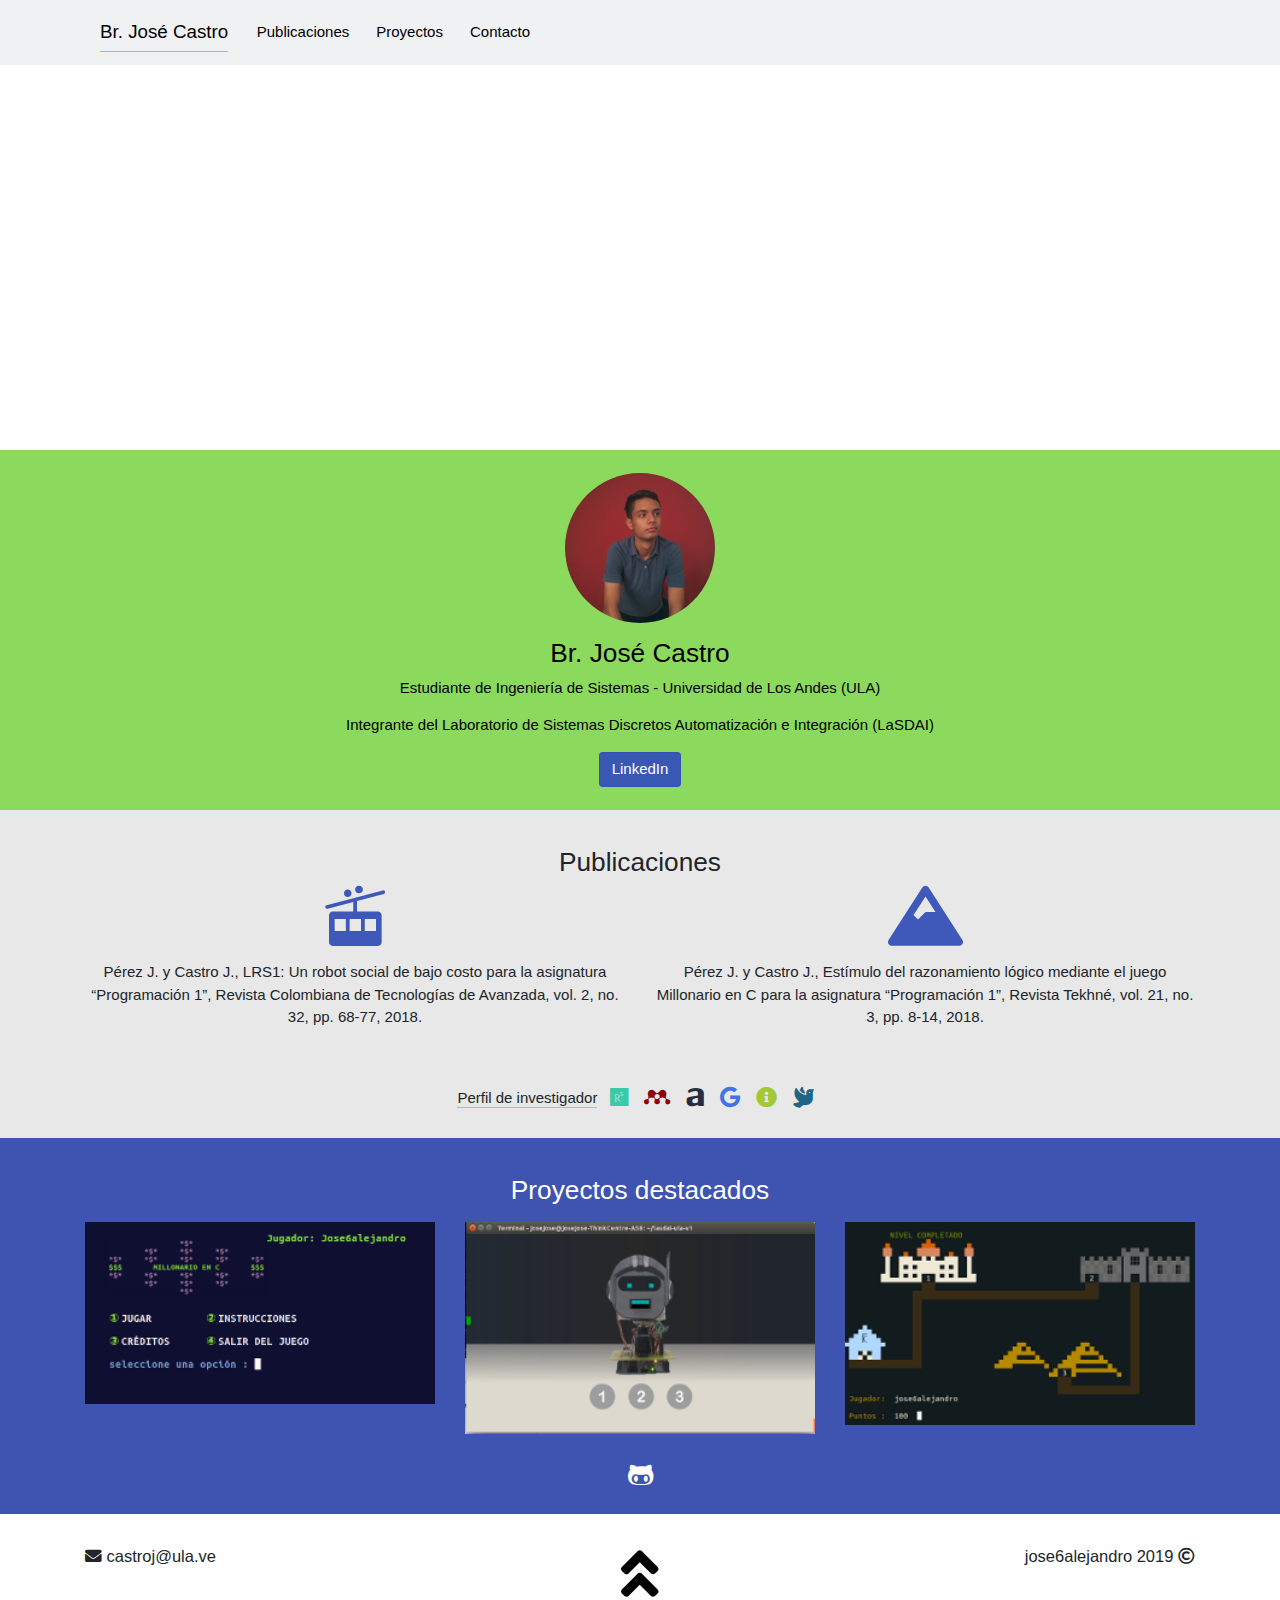
==== commit cd5a4dbe: "." ====
--- a/index.html
+++ b/index.html
@@ -251,14 +251,14 @@
         <div class="modal-content">
           <div class="modal-header">
 
-            <h5 class="modal-title" id="exampleModalLabel">Juego serio JUSECA</h5>
-            <button type="button" class="close" data-dismiss="modal" aria-label="Close">
-              <span aria-hidden="true">&times;</span>
-            </button>
-
-          </div>
-          <div class="modal-body">
-            <p class="text-center">Juego serio para reforzar la compresión de algoritmos</p>
+            <h5 class="modal-title" id="exampleModalLabel">Juego serio en terminal</h5>
+            <button type="button" class="close" data-dismiss="modal" aria-label="Close">
+              <span aria-hidden="true">&times;</span>
+            </button>
+
+          </div>
+          <div class="modal-body">
+            <p class="text-center">Juego serio para estimular la compresión de algoritmos</p>
             <center><iframe width="auto" height="auto" src="https://www.youtube-nocookie.com/embed/hm5CWCPVrRc" frameborder="0" allow="accelerometer; autoplay; encrypted-media; gyroscope; picture-in-picture" allowfullscreen></iframe></center>
           </div>
           <div class="modal-footer">
@@ -273,4 +273,4 @@
     <script src="js/bootstrap.min.js"></script>
     <script src="js/main.js"></script>
   </body>
-</html>+</html>
